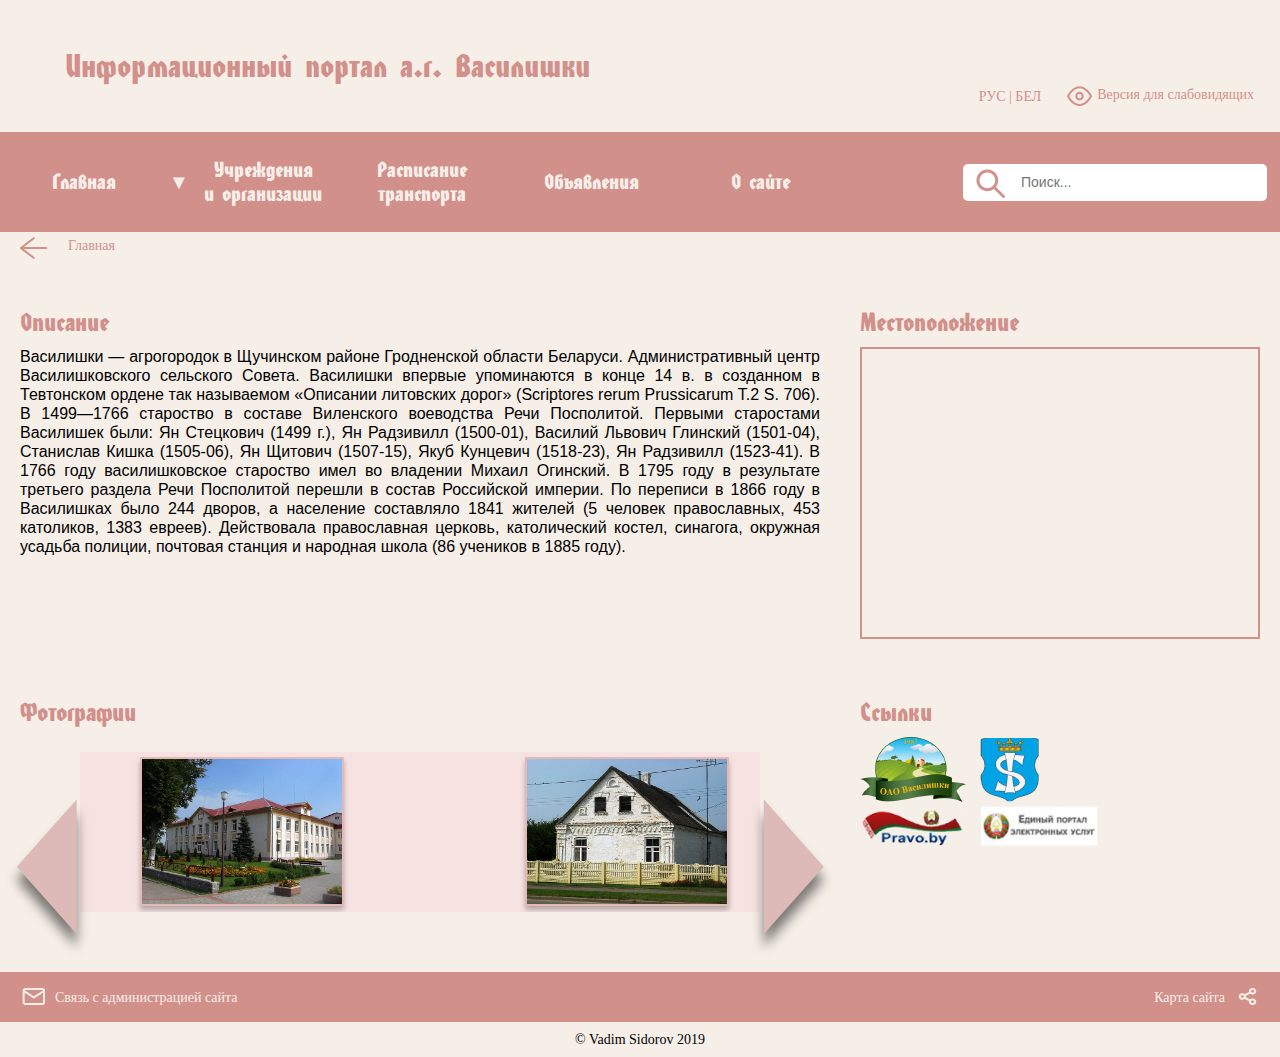
==== index.html @ e7f07ef6 "initial" ====
<!DOCTYPE html>
<html lang="ru">
    <head>
        <meta charset="utf-8">
        <meta name="viewport" content="width=device-width, initial-scale=1">               
        <title>Главная</title>
        <link rel="shortcut icon" type="image/x-icon" href="favicon.ico"/>
        <link rel="stylesheet" href="styles/style.css" type="text/css"/>
        <link rel="stylesheet" href="styles/media.css" type="text/css"/>  
        <script defer src="specver/js/jquery-2.2.3.min.js"></script>
        <script defer src="specver/js/jquery.cookie.js"></script>
        <script defer src="specver/js/specver.js"></script>
        <script defer src="scripts/script.js"></script>
        <script defer src="scripts/carousel.js"></script> 
        <noscript><link rel="stylesheet" href="styles/noscript.css" type="text/css"/></noscript>
    </head>	
    <body>
        <div class="wrapper">                
            <header>
                <div class="tittle">Информационный портал а.г.&nbsp;Василишки</div>
                <div class="header-links">
                    <div class="language"><a href="index.html">РУС</a> | <a href="inprogress.html">БЕЛ</a></div>
                    <button class="blind spec"><img src="images/eye.png" alt=""/>Версия для слабовидящих</button>
                </div>
            </header>
            <div class="nav-bar">
                <ul class="menu">
                    <li><a href="index.html"><div>Главная</div></a></li>
                    <li><span>Учреждения и&nbsp;организации</span>
                        <ul class="sub-menu">
                            <li><a href="oao.html">ОАО "Василишки"</a></li>
                            <li><a href="domkult.html">Дом культуры</a></li>
                            <li><a href="post.html">Почтовое отделение</a></li>
                            <li><a href="church.html">Костёл</a></li>
                            <li><a href="school.html">Школа</a></li>
                            <li><a href="kindegarten.html">Детский сад</a></li>
                        </ul>
                    </li>
                    <li><a href="schedule.html"><div>Расписание транспорта</div></a></li>
                    <li><a href="announcments.html"><div>Объявления</div></a></li>
                    <li><a href="about.html"><div>О сайте</div></a></li>
                </ul>
                <form name="search" action="#" method="GET" class="search-form">
                    <input type="text" value="" name="s" placeholder="Поиск..." class="search-text">
                </form>
            </div>
            <div class="navigation"><a href="#"><img src="images/back.png" alt="Назад" title="Назад" /></a><a href="#"></a></div>
            <div class="content">
                <div class="grid-row">
                    <div class="grid-item-left">
                        <h2>Описание</h2>
                        Василишки  — агрогородок в Щучинском районе Гродненской области Беларуси. Административный центр Василишковского сельского Совета.

                        Василишки впервые упоминаются в конце 14 в. в созданном в Тевтонском ордене так называемом «Описании литовских дорог» (Scriptores rerum Prussicarum T.2 S. 706). В 1499—1766 староство в составе Виленского воеводства Речи Посполитой. Первыми старостами Василишек были: Ян Стецкович (1499 г.), Ян Радзивилл (1500-01), Василий Львович Глинский (1501-04), Станислав Кишка (1505-06), Ян Щитович (1507-15), Якуб Кунцевич (1518-23), Ян Радзивилл (1523-41). В 1766 году василишковское староство имел во владении Михаил Огинский. В 1795 году в результате третьего раздела Речи Посполитой перешли в состав Российской империи.

                        По переписи в 1866 году в Василишках было 244 дворов, а население составляло 1841 жителей (5 человек православных, 453 католиков, 1383 евреев). Действовала православная церковь, католический костел, синагога, окружная усадьба полиции, почтовая станция и народная школа (86 учеников в 1885 году).
                    </div>
                    <div class="grid-item-right">
                        <h2>Местоположение</h2>
                        <iframe src="https://yandex.by/map-widget/v1/-/CGW~JF7i" allowfullscreen=""></iframe>
                    </div>                    
                </div>
                <div class="grid-row row-two">
                    <div class="grid-item-left">
                        <h2>Фотографии</h2>                            
                        <div id="carousel" class="carousel">
                            <div class="arrow prev">&#9668;</div>
                            <div class="gallery">
                                <ul>
                                    <li><img src="images/school.jpg" alt="Школа. Автор: Gedymin - Photo from www.gedymin.livejournal.com, CC-BY-SA license according to Gedymin user info (Russian: Материалы распространяются под лицензией CC-BY-SA = English: Data are distributed under CC-BY-SA license), CC BY-SA 3.0, https://commons.wikimedia.org/w/index.php?curid=18714211" title="Школа" /></li>                                    
                                    <li><img src="images/kamianica.jpg" alt="Старинное здание. Автор: Gedymin - Photo from www.gedymin.livejournal.com, CC-BY-SA license according to Gedymin user info (Russian: Материалы распространяются под лицензией CC-BY-SA = English: Data are distributed under CC-BY-SA license), CC BY-SA 3.0, https://commons.wikimedia.org/w/index.php?curid=18714229" title="Старинное здание" /></li>
                                    <li><img src="images/dvor.jpg" alt="У костёла. Автор: Gedymin - Photo from www.gedymin.livejournal.com, CC-BY-SA license according to Gedymin user info (Russian: Материалы распространяются под лицензией CC-BY-SA = English: Data are distributed under CC-BY-SA license), CC BY-SA 3.0, https://commons.wikimedia.org/w/index.php?curid=18714269" title="У костёла"/></li>
                                    <li><img src="images/kostel1.jpg" alt="Костёл. Автор: Gedymin - Photo from www.gedymin.livejournal.com, CC-BY-SA license according to Gedymin user info (Russian: Материалы распространяются под лицензией CC-BY-SA = English: Data are distributed under CC-BY-SA license), CC BY-SA 3.0, https://commons.wikimedia.org/w/index.php?curid=18714325" title="Костёл"></li>                                  
                                    <li><img src="images/kostel3.jpg" alt="Костёл. Вид сбоку. Автор: Gedymin - Photo from www.gedymin.livejournal.com, CC-BY-SA license according to Gedymin user info (Russian: Материалы распространяются под лицензией CC-BY-SA = English: Data are distributed under CC-BY-SA license), CC BY-SA 3.0, https://commons.wikimedia.org/w/index.php?curid=18714345" title="Костёл. Костёл. Вид сбоку"/></li>
                                    <li><img src="images/ulica.jpg" alt="Улица. Автор: Gedymin - Photo from www.gedymin.livejournal.com, CC-BY-SA license according to Gedymin user info (Russian: Материалы распространяются под лицензией CC-BY-SA = English: Data are distributed under CC-BY-SA license), CC BY-SA 3.0, https://commons.wikimedia.org/w/index.php?curid=18714351" title="Улица"/></li>                             
                                </ul>
                            </div>
                            <div class="arrow next">&#9658;</div>
                        </div>                             
                    </div>
                    <div class="grid-item-right">
                        <h2>Ссылки</h2>
                        <div class="links">
                            <div class="column">
                                <a href="http://vasilishki.by" rel="nofollow"><img src="images/oao.png" alt="ОАО Василишки" title="ОАО Василишки" /><span class="texthide">ОАО Василишки</span></a>
                                <a href="http://schuchin.grodno-region.by" rel="nofollow"><img src="images/schuchin.png" alt="Щучинский райисполком" title="Щучинский райисполком" /><span class="texthide">Щучинский райисполком</span></a>
                            </div>
                            <div class="column">
                                <a href="http://pravo.by" rel="nofollow"><img src="images/pravoby.png" alt="pravo.by" title="pravo.by" /><span class="texthide">Pravo.by</span></a>
                                <a href="https://portal.gov.by" rel="nofollow"><img src="images/peu.png" alt="Портал электронных услуг" title="Портал электронных услуг" /><span class="texthide">Портал электронных услуг</span></a>
                            </div> 
                        </div>
                    </div>
                </div>
            </div>
            <footer>
                <a href="mailto:vadsdrv@yandex.ru?subject=Вопрос_по_сайту"><div class="feedback"></div><span>Связь с администрацией сайта</span></a>
                <a href="sitemap.html"><span>Карта сайта</span><div class="sitemap"></div></a>
            </footer>
            <div class="copyright">&copy; Vadim Sidorov 2019</div>            
        </div>
    </body>
</html>
---- styles/style.css ----
body {
    margin: 0 auto;
    padding: 0;
}

.wrapper {
    display: flex;
    flex-direction: column;    	
    max-width: 1440px;
    margin: 0 auto;
    background: #F6EFE8;
}

header {
    width: 100%;
    display: flex;
    justify-content: space-between;
    color: #D2908B;
    background: #F6EFE8;
}

.tittle {
    font-size: 1.875rem;
    line-height: 2.25rem;
    padding-left: 65px;
    align-self: center;
}

.header-links {
    margin-top: 65px;
    margin-bottom: 5px;
    display: inline-flex;
    align-items: center;        
}

.header-links a {
    color: #D2908B;
    text-decoration: none;        
}

.language {
    white-space: nowrap;
    padding-left: 20px;
}

.blind {        
    display: inline-block;
    margin: 20px;	
    background: transparent; 
    border: none;
    box-shadow: none;
    cursor: pointer;
}

.blind img {
    padding-right: 5px;
    vertical-align: middle;
}

/* Главное меню и поиск */
.nav-bar {
    display: flex;
    flex-wrap: nowrap;
    background: #D2908B;
    min-height: 100px;
    justify-content: space-between;
    align-items: center;
}

.menu {  
    margin: 0;
    padding: 0;
    list-style: none;
    display: flex;
    justify-content: flex-start;
    align-items: stretch;
    flex-wrap: nowrap;
    width: 66%;
    cursor: pointer;
}

.menu li {
    position: relative;
    width: 20%;
    height: 100px;
    border: none;   
    border-color: #F6EFE8;
    outline: none;  
    transition: background-color 0.3s linear;
}

.menu a {
    text-align: center;
    display: flex;
    text-decoration: none;
    font-size: 1.25rem;
    line-height: 1.5rem;
    height: 100%;
    justify-content: center;
    align-items: center;
    padding: 0 5px;
}

.menu .sub-menu {
    position: absolute;
    display: none;
    margin: 0;
    padding: 0;
    list-style: none;
    background-color: #D2908B;
    z-index: 1;
    width: 100%;
}


.menu .sub-menu li {
    height: 50px;
    width: 100%;
}

.menu .sub-menu a {
    margin-bottom: -1px;
    color: white;
    text-decoration: none;
    padding: 3px 5px;  
}

.menu li:nth-child(2) span::before {
    content: ' ▼';
}

.menu li:nth-child(2) span.up::before {
    content: ' ▲';
}


.menu li:nth-child(2) span {
    display: flex;
    line-height: 1.5rem;
    height: 100%;
    justify-content: center;
    align-items: center;
    text-align: center;
}

.menu li:hover {
    background-color: #C3827D;
}

.menu > li:hover .sub-menu {
    box-shadow: inset 0px 4px 10px rgba(0, 0, 0, 0.25);
}

.sub-menu.open {
    display: block;
    box-shadow: inset 0px 4px 10px rgba(0, 0, 0, 0.25);
}

.menu li:active {
    border: 4px solid #F6EFE8;
    box-sizing: border-box;
    transition: border 0.1s ease;
}

.search-form {
    display: inline-block;
    margin-right : 17px;
    width: 300px;
    padding: 20px 0;

}

.search-form .search-text {
    background-image: url(../images/glass.png);
    background-repeat:  no-repeat;
    background-position: 13px 5px;
    text-indent: 56px;
    width: 100%;
    height: 35px;
    font-size: 0.875rem;
    line-height: 1.0625rem;
    display: inline-block;
    border-radius: 5px;
    box-shadow: none;
    border: none;
}

textarea:focus, 
input:focus {
    outline: none;
}

/*Кнопка "назад" и ссылка на открытую страницу*/
.navigation {
    padding: 5px 20px; 

}

.navigation a:last-child {
    display: inline;  
    text-decoration: none;
    padding-left: 20px;
    vertical-align: top;   
}

/*Сетка контента*/
.content {
    margin-top: 45px;
    min-height: 400px;
}

.grid-row {
    display: flex;
    flex-wrap: wrap;
}

.row-two {
    padding: 60px 0;
}

.grid-item-left {
    padding: 0 20px;  
    flex: 2 1 0%;
    text-align: justify;   
}

.grid-item-right {
    padding: 0 20px;
    flex: 1 2 0%;
}

h2 {
    margin: 0;
    margin-bottom: 15px;   
}

.grid-item-left h2 + p {
    margin-top: 120px;
    padding-top: 15px;
    border-top: 2px dashed rgba(210, 144, 139, 0.5);
}


/*Местоположение*/
iframe {
    box-sizing: border-box;
    border: 2px solid #D2908B;
    width: 100%;
    min-height: 292px;          
}

/*Погода*/
.weather {
    text-align: right;   
}

.weather img {
    margin-top: 25px;
}

.carousel {
    position: relative;  
    padding: 0 60px;
    padding-top: 15px;
}

.carousel img {
    width: 100%;
    height: 100%;
    display: block;  
    border: 2px solid rgba(210, 144, 139, 0.5);
    box-shadow: 0px 4px 5px rgba(0, 0, 0, 0.25);
    border-radius: 1px;
    cursor: pointer;
}

.carousel img:hover {
    opacity: 0.7;
}

.arrow {
    position: absolute;
    top: 105px;
    padding: 0; 
    font-size: 3.125rem;
    line-height: 24px; 
    display: inline-block;    
    transform: scale(2, 4.5); 
    color: #DDBAB8;
    text-shadow: 0 3px 4px rgba(0,0,0,0.5);
    transition: 0.5s ease;
}

/*Стили блока картинки карусели при их открытии*/
li .showimg:hover {
    opacity: 1;
}

.imgblock {    
    position: fixed;  
    top: 10px;
    left: 10px;
    right: 10px;  
    margin: auto;
    z-index: 100;
    min-width: 45%;
    max-width: 700px;
    box-shadow: 0px 25px 125px rgba(10, 10, 10, 0.8);

}

.btnclose {    
    cursor:pointer;
    color: #F6EFE8;
    border: 2px solid #F6EFE8;
    right: 0;
    border-radius: 50%;
    background: #D2908B;
    font-size: 1.5rem;
    font-weight: bold;
    display: block;
    position: absolute;
    line-height: 0px;
    padding: 15px 5px;
    background: #D2908B;
    opacity: 0.8;
    top: 5px;
    right: 5px; 
    transition: 0.5s ease;
}

.btnclose::before {
    content: '\2716';
}

.btnclose:hover {
    background: #DDBAB8;
    color: #FFFFFF;
}

/*Стиль самих картинок*/
.showimg {    
    display: block;
    width: 100%;
    height: auto;
    background-color: rgba(245, 226, 225, 0.7);
    cursor: pointer;
    margin: 0 auto;
}

/*Описание и лицензия при открытии картинок*/
.license {
    display: block;
    background: #D2908B;
    box-sizing: border-box;
    padding: 2px 5px;
    width: 100%;
    height: auto;
    white-space: pre-line;
}

.arrow:focus {
    outline: none;
}

.arrow:hover {  
    cursor: pointer;
    color: #F5E2E1;
    outline: none;
}

.arrow:active {
    cursor: pointer;
    color: #FDF9F9;
    outline: none;
}

.prev {
    left: 2px;
}

.next {
    right: 2px;
}

.gallery {
    max-width: 900px;
    overflow: hidden;
    background: #F5E2E1;
    margin: 0;  
}

.gallery ul {
    height: 160px;
    max-width: 9999px;
    margin: 0;
    padding: 0;
    list-style: none;
    transition: margin-left 250ms;
    font-size: 0;
}

.gallery li {
    width: 200px;
    height: 145px;
    display: inline-block;
    margin: 5px 0;
    margin-right: 35px;
    text-align: center;
}

.gallery li:first-child {
    margin-left: 60px;   
}

.gallery li:last-child {
    margin-right: 60px;   
}

/*Блок ссылок*/
.links {
    display: flex;
    flex-direction: row;
    justify-content: flex-start;
    flex-wrap: wrap;
}

.links a img {
    padding-right: 10px;
}

footer {
    display: flex;
    justify-content: space-between;
    width: 100%;
    height: 50px;
    background: #D2908B;    
}

footer a {
    display: flex;
    align-items: center;
    text-decoration: none;       
}

.feedback {      
    background-image: url(../images/footer-sprite.png);
    background-repeat: no-repeat;
    background-position: 0px -10px;
    width: 25px;
    height: 20px;
    margin-left: 20px;
    margin-right: 10px;   
}

.sitemap {   
    background-image: url(../images/footer-sprite.png);
    background-repeat: no-repeat;
    background-position: -35px -10px;
    width: 25px;
    height: 20px;
    margin-left: 10px;
    margin-right: 20px; 
}

.copyright {   
    text-align: center;    
}

/*Стили ссылок*/
.linkstyle {
    color: #D2908B;
    text-decoration: none;    
}

.linkstyle:active {
    color: #D2908B;
    text-decoration: underline;
}

.linkstyle:visited {
    color: #D2908B;
    text-decoration: none;
}

.linkstyle:hover {
    color: #DDBAB8;
}

.linkslist li a,
.linkslist li a:visited,
.linkslist li a:hover,
.linkslist li a:active {
    color: #000000;
}

/*Маркеры списка ссылок в карте сайта*/
.linkslist li {
    color: #D2908B;
    list-style-type: disc;
}

/*Оформление блока обьявлений на странице Объявления*/
.announce-line {
    width: 85%;
    background: #DDBAB8;
    font-weight: bold;
    color: #FFFFFF;
    min-height: 50px;
    line-height: 50px;
    text-indent: 10px;   
    font-size: 1.1rem;
}

.announce-text {
    width: 85%;
    min-height: 125px;
    text-indent: 10px;
    padding-top: 5px;    
}

.end {
    font-weight: normal;
    font-size: 1rem;
}

/*стили таблицы расписания транспорта*/
table {   
    border: none;
    border-collapse: collapse;
    text-align: center;
    vertical-align: middle;   
    max-width: 100%;    
}

th {  
    background: rgba(210, 144, 139, 0.5);
    color: #FFFFFF;    
    width: 16%;
    height: 50px;
}

td { 
    width: 16%;
    height: 50px;
}

tr:nth-child(odd) {
    background: #EFE4D9;
}

/*Шрифты и цвет текста*/
@font-face {
    font-family: 'HondaC';
    src: local('HondaC'),
        url('../fonts/HondaC.woff2') format('woff2'),
        url('../fonts/HondaC.woff') format('woff'),
        url('../fonts/HondaC.ttf') format('truetype');
    font-weight: normal;
    font-style: normal;
}

.tittle,
.menu li a,
.menu li:nth-child(2),
h2 {
    font-family: HondaC, Arial, Tahoma, sans-serif;
    font-style: normal;
    font-weight: normal;
}

.tittle {
    font-size: 1.875rem;
}

.menu li a,
.menu li:nth-child(2) {
    color: #F6EFE8;
    font-size: 1.25rem;   
}

.menu .sub-menu a {
    color: #F6EFE8;
    font-size: 1rem;    
}

h2,
.texthide {
    font-size: 1.5rem;    
    color: #D2908B
}

.content {    
    font-family: "Myriad Pro", Tahoma, sans-serif;
    font-size: 1rem;
    line-height: 1.1875rem;
}

.navigation a,
.header-links,
.blind,
footer a,
.copyright {
    font-family: Tahoma;
    font-size: 0.875rem;
    line-height: 1.0625rem;
    color: #D2908B;
}

footer a {
    color: #F6EFE8;
}

.copyright {
    color: #000000;
    line-height: 2.1875rem;
}

.license {
    color: #F6EFE8;
    font-size: 1.2rem;    
}

th {
    font-family: Tahoma;
    font-weight: bold;
    font-size: 1rem;
    line-height: 1rem;
}  

td {
    font-family: Tahoma;
    font-size: 0.8rem;
    line-height: 1rem;
}
/*версия для слабовидящих
спрятаные по умолчанию текстовые ссылки версии для слабовидящих*/
.texthide {
    display: none;
    padding: 10px;
    padding-left: 0;
}

/*спрятать любой элемент(для js)*/
.close {
    display: none;
}

/*показать .sub-menu c плавной анимацией(для js)*/
.open {
    display: block;
    animation: show 0.5s ease;
}

@keyframes show {
    0% {
        display: none;
        opacity: 0;
    }

    1% {
        display: block;
        opacity: 0;
    }

    100% {
        display: block;
        opacity: 1;
    }
}
---- styles/media.css ----
/*Экстра большие девайсы (большие десктопы, >= 1200px)*/
@media (min-width: 1200px) {

}

/*Большие девайсы (большие десктопы, >= 992px)*/
@media (min-width: 992px) and (max-width: 1199.98px) {

    .gallery li {
        width: 170px;
        height: 145px;
    }

}

/*Средние девайсы («таблетки», >= 650px)*/
@media (min-width: 649.8px) and (max-width: 991.98px) {

    .tittle {
	font-size: 1.675rem;
	padding-left: 45px;
}

    .nav-bar {
        flex-wrap: wrap;    
    }

    .menu {
        width: 100%;
        flex-wrap: nowrap;
        margin: 0 auto;
    }

    .menu li {
        width: 20%;
    }

    .search-form {
        width: 80%;
        margin: 0 auto;
    }


    /*Контент в одну колонку*/


    .grid-row {
        flex-direction: column;
    }
    
    
    .grid-item-right,
    .grid-item-left {
        flex-basis: auto;
        padding: 15px 20px;
        margin: 0;
    }

    .row-two {
        padding: 0;    
    }
    /*Значки блока ссылок по центру*/
     .grid-item-right p {
        justify-content: space-between;
    }

    /*Отключаем карусель*/

    .carousel .arrow {
        display: none;
    }

    .gallery {
        overflow: visible;
        background: none;       
    }

    .carousel {
        padding: 0;
        padding-top: 15px;   
    }

    .gallery ul {	
        height: auto;    
        display: flex;
        flex-direction: row;
        flex-wrap: wrap;
        justify-content: flex-start;
        align-content: center;
        width: 100%;        
    }

    .gallery li {
        width: 25%;
        height: auto;
        margin-right: 15px;	
    }

    .gallery li:first-child {
        margin-left: 0;   
    }

    .gallery li:last-child {
        margin-right: 15px;   
    }
 
.links a img {
    padding: 10px;
}

.links a img {
    padding: 10px;
}

.weather {
        align-self: center;
    }
}

/*Малые девайсы (<= 635px)*/
@media (max-width: 649.8px) { 

    /*Делаем шапку и меню вертикальными*/

    header,
    .nav-bar,
    .menu {
        flex-direction: column;  
    }

    header {
        justify-content: space-around;
    }

    .tittle,
    .header-links {       
        padding-left: 0;
    }

    .tittle {
        font-size: 1.7em;
        text-align: center;
        padding-top: 20px;
    }

    .header-links {        
        margin: 0 auto;
        padding: 15px 0;
    }
       
    .menu,
    .sub-menu,
    .menu li,
    .sub-menu li{
        width: 100%;
    }

    .blind {
        padding-right: 0;
        margin-right: 0;
    }

    .menu li {
        height: 50px;
    }

    .header-links {
        font-size: 1em;        
        align-self: center;
    }

    .language {
        padding-left: 0;
    }
    
    .tittle {
        font-size: 1.5em
    }

    .menu li a,
    .sub-menu li a{
        font-size: 1.2em; 
    }

    .search-form {
        width: 80%;
        margin-right: 0;
    } 

    /*Контент в одну колонку*/

    .grid-row {
        flex-direction: column;
    }

    .grid-item-right,
    .grid-item-left {
        flex-basis: auto;
        padding: 15px 20px;
        margin: 0;
    }

      .row-two {
        padding: 0;    
    }

    /*Отключаем карусель*/

    .carousel .arrow {
        display: none;
    }

    .gallery {
        width: 100%;
        overflow: visible;
        background: none;       
    }

    .carousel {
        padding: 0 0px;   
    }

    .gallery ul {
        height: auto;
        width: 100%;
        display: flex;
        flex-direction: row;
        flex-wrap: wrap;        
        align-content: center;
        justify-content: flex-start;        
    }

    .gallery li {
        width: 20%;
        height: auto;
        margin-right: 15px;
    }

    .gallery li:first-child {
        margin-left: 0;   
    }

    .gallery li:last-child {
        margin-right: 15px;   
    }

    .carousel {
        padding-top: 15px;   
    }
   
    /*Ссылки футера колонкой*/

    footer {
        flex-direction: column;    
        height: auto;
        justify-content: center;
    }

    footer a {
        display: flex;
        align-self: center;
        padding: 10px;
    }

    /*Значки блока ссылок по ширине*/
      .links {
        justify-content: center;
    }   
    
    .column {
        width: 100%;
        align-content: center;       
    }    
    
    .links a img {
    padding: 10px;
}
    
    /*Значки ссылок откл.*/

    .feedback,
    .sitemap,
    .header-links button {
        display: none;
    }
    
    /*Погода по центру*/
    .weather {
        align-self: center;
    }
    
    /*Блок обьявлений*/ 
     .announce-line {
     width: 100%;
     text-indent: 0;
     padding-left: 5px;
     line-height: 1.5rem;
    }
    
    .announce-text {
       text-indent: 0;
       text-align: justify;
       width: 100%;
    }
    
    /*Ссылка на почту администратора влево (стр. О сайте))*/
      .grid-row .grid-item-left p:last-child {
    text-align: left;
}

    th {
      font-size: 0.4rem;
      line-height: 0.4rem;
      }
      
    td {
          font-size: 0.4rem;
          line-height: 0.4rem;
      }

.license {
    font-size: 0.8rem;
}
}

/*Размер и прокрутка открытого фото карусели при альбомной ориентации устройства:*/ 
@media screen and (min-width: 500px) and (orientation:landscape) { 

.imgblock {
min-width: 45%;
max-height: 95%;
overflow-y: auto;
overflow-x: hidden;
}

.img {
    max-height: 80%;
    width: auto;
}
}
---- styles/noscript.css ----
.menu > li:hover .sub-menu {
    display: block;
}

.arrow {
    display: none;
}

.gallery {
    overflow-x: scroll;
    white-space: nowrap;
}

.navigation {
    display: none;
}
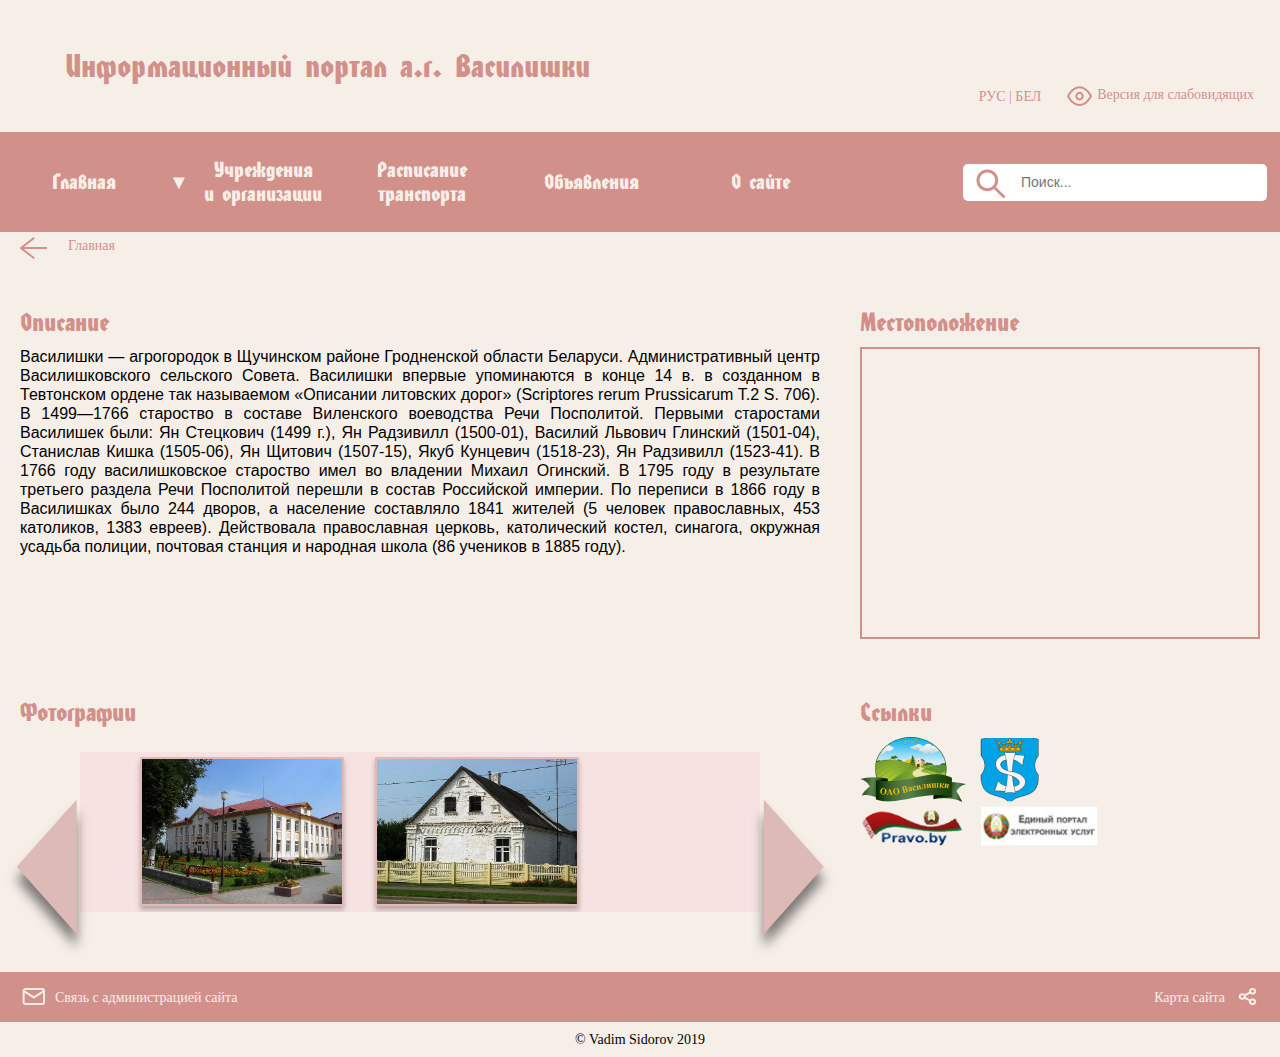
==== commit bf2006f7: "Sp" ====
--- a/index.html
+++ b/index.html
@@ -2,14 +2,13 @@
 <html lang="ru">
     <head>
         <meta charset="utf-8">
-        <meta name="viewport" content="width=device-width, initial-scale=1">               
+        <meta name="viewport" content="width=device-width, initial-scale=1">
+        <meta name="yandex-verification" content="5ed688530d270b28" />
+        <meta name="google-site-verification" content="wTKqTCxLWVtcgz_X3M7hhyK9tQog4JdyxSFs_BTv2IA" />
         <title>Главная</title>
         <link rel="shortcut icon" type="image/x-icon" href="favicon.ico"/>
         <link rel="stylesheet" href="styles/style.css" type="text/css"/>
-        <link rel="stylesheet" href="styles/media.css" type="text/css"/>  
-        <script defer src="specver/js/jquery-2.2.3.min.js"></script>
-        <script defer src="specver/js/jquery.cookie.js"></script>
-        <script defer src="specver/js/specver.js"></script>
+        <link rel="stylesheet" href="styles/media.css" type="text/css"/>
         <script defer src="scripts/script.js"></script>
         <script defer src="scripts/carousel.js"></script> 
         <noscript><link rel="stylesheet" href="styles/noscript.css" type="text/css"/></noscript>
@@ -49,11 +48,12 @@
                 <div class="grid-row">
                     <div class="grid-item-left">
                         <h2>Описание</h2>
-                        Василишки  — агрогородок в Щучинском районе Гродненской области Беларуси. Административный центр Василишковского сельского Совета.
+                            <span>Василишки  — агрогородок в Щучинском районе Гродненской области Беларуси. Административный центр Василишковского сельского Совета.
 
-                        Василишки впервые упоминаются в конце 14 в. в созданном в Тевтонском ордене так называемом «Описании литовских дорог» (Scriptores rerum Prussicarum T.2 S. 706). В 1499—1766 староство в составе Виленского воеводства Речи Посполитой. Первыми старостами Василишек были: Ян Стецкович (1499 г.), Ян Радзивилл (1500-01), Василий Львович Глинский (1501-04), Станислав Кишка (1505-06), Ян Щитович (1507-15), Якуб Кунцевич (1518-23), Ян Радзивилл (1523-41). В 1766 году василишковское староство имел во владении Михаил Огинский. В 1795 году в результате третьего раздела Речи Посполитой перешли в состав Российской империи.
+                            Василишки впервые упоминаются в конце 14 в. в созданном в Тевтонском ордене так называемом «Описании литовских дорог» (Scriptores rerum Prussicarum T.2 S. 706). В 1499—1766 староство в составе Виленского воеводства Речи Посполитой. Первыми старостами Василишек были: Ян Стецкович (1499 г.), Ян Радзивилл (1500-01), Василий Львович Глинский (1501-04), Станислав Кишка (1505-06), Ян Щитович (1507-15), Якуб Кунцевич (1518-23), Ян Радзивилл (1523-41). В 1766 году василишковское староство имел во владении Михаил Огинский. В 1795 году в результате третьего раздела Речи Посполитой перешли в состав Российской империи.
 
-                        По переписи в 1866 году в Василишках было 244 дворов, а население составляло 1841 жителей (5 человек православных, 453 католиков, 1383 евреев). Действовала православная церковь, католический костел, синагога, окружная усадьба полиции, почтовая станция и народная школа (86 учеников в 1885 году).
+                            По переписи в 1866 году в Василишках было 244 дворов, а население составляло 1841 жителей (5 человек православных, 453 католиков, 1383 евреев). Действовала православная церковь, католический костел, синагога, окружная усадьба полиции, почтовая станция и народная школа (86 учеников в 1885 году).
+                            </span>
                     </div>
                     <div class="grid-item-right">
                         <h2>Местоположение</h2>
@@ -67,12 +67,12 @@
                             <div class="arrow prev">&#9668;</div>
                             <div class="gallery">
                                 <ul>
-                                    <li><img src="images/school.jpg" alt="Школа. Автор: Gedymin - Photo from www.gedymin.livejournal.com, CC-BY-SA license according to Gedymin user info (Russian: Материалы распространяются под лицензией CC-BY-SA = English: Data are distributed under CC-BY-SA license), CC BY-SA 3.0, https://commons.wikimedia.org/w/index.php?curid=18714211" title="Школа" /></li>                                    
-                                    <li><img src="images/kamianica.jpg" alt="Старинное здание. Автор: Gedymin - Photo from www.gedymin.livejournal.com, CC-BY-SA license according to Gedymin user info (Russian: Материалы распространяются под лицензией CC-BY-SA = English: Data are distributed under CC-BY-SA license), CC BY-SA 3.0, https://commons.wikimedia.org/w/index.php?curid=18714229" title="Старинное здание" /></li>
-                                    <li><img src="images/dvor.jpg" alt="У костёла. Автор: Gedymin - Photo from www.gedymin.livejournal.com, CC-BY-SA license according to Gedymin user info (Russian: Материалы распространяются под лицензией CC-BY-SA = English: Data are distributed under CC-BY-SA license), CC BY-SA 3.0, https://commons.wikimedia.org/w/index.php?curid=18714269" title="У костёла"/></li>
-                                    <li><img src="images/kostel1.jpg" alt="Костёл. Автор: Gedymin - Photo from www.gedymin.livejournal.com, CC-BY-SA license according to Gedymin user info (Russian: Материалы распространяются под лицензией CC-BY-SA = English: Data are distributed under CC-BY-SA license), CC BY-SA 3.0, https://commons.wikimedia.org/w/index.php?curid=18714325" title="Костёл"></li>                                  
-                                    <li><img src="images/kostel3.jpg" alt="Костёл. Вид сбоку. Автор: Gedymin - Photo from www.gedymin.livejournal.com, CC-BY-SA license according to Gedymin user info (Russian: Материалы распространяются под лицензией CC-BY-SA = English: Data are distributed under CC-BY-SA license), CC BY-SA 3.0, https://commons.wikimedia.org/w/index.php?curid=18714345" title="Костёл. Костёл. Вид сбоку"/></li>
-                                    <li><img src="images/ulica.jpg" alt="Улица. Автор: Gedymin - Photo from www.gedymin.livejournal.com, CC-BY-SA license according to Gedymin user info (Russian: Материалы распространяются под лицензией CC-BY-SA = English: Data are distributed under CC-BY-SA license), CC BY-SA 3.0, https://commons.wikimedia.org/w/index.php?curid=18714351" title="Улица"/></li>                             
+                                    <li><img src="images/school.jpg" title="Школа. Автор: Gedymin - Photo from www.gedymin.livejournal.com, CC-BY-SA license according to Gedymin user info (Russian: Материалы распространяются под лицензией CC-BY-SA = English: Data are distributed under CC-BY-SA license), CC BY-SA 3.0, https://commons.wikimedia.org/w/index.php?curid=18714211" alt="Школа" /></li>                                    
+                                    <li><img src="images/kamianica.jpg" title="Старинное здание. Автор: Gedymin - Photo from www.gedymin.livejournal.com, CC-BY-SA license according to Gedymin user info (Russian: Материалы распространяются под лицензией CC-BY-SA = English: Data are distributed under CC-BY-SA license), CC BY-SA 3.0, https://commons.wikimedia.org/w/index.php?curid=18714229" alt="Старинное здание" /></li>
+                                    <li><img src="images/dvor.jpg" title="У костёла. Автор: Gedymin - Photo from www.gedymin.livejournal.com, CC-BY-SA license according to Gedymin user info (Russian: Материалы распространяются под лицензией CC-BY-SA = English: Data are distributed under CC-BY-SA license), CC BY-SA 3.0, https://commons.wikimedia.org/w/index.php?curid=18714269" alt="У костёла"/></li>
+                                    <li><img src="images/kostel1.jpg" title="Костёл. Автор: Gedymin - Photo from www.gedymin.livejournal.com, CC-BY-SA license according to Gedymin user info (Russian: Материалы распространяются под лицензией CC-BY-SA = English: Data are distributed under CC-BY-SA license), CC BY-SA 3.0, https://commons.wikimedia.org/w/index.php?curid=18714325" alt="Костёл"></li>                                  
+                                    <li><img src="images/kostel3.jpg" title="Костёл. Вид сбоку. Автор: Gedymin - Photo from www.gedymin.livejournal.com, CC-BY-SA license according to Gedymin user info (Russian: Материалы распространяются под лицензией CC-BY-SA = English: Data are distributed under CC-BY-SA license), CC BY-SA 3.0, https://commons.wikimedia.org/w/index.php?curid=18714345" alt="Костёл. Костёл. Вид сбоку"/></li>
+                                    <li><img src="images/ulica.jpg" title="Улица. Автор: Gedymin - Photo from www.gedymin.livejournal.com, CC-BY-SA license according to Gedymin user info (Russian: Материалы распространяются под лицензией CC-BY-SA = English: Data are distributed under CC-BY-SA license), CC BY-SA 3.0, https://commons.wikimedia.org/w/index.php?curid=18714351" alt="Улица"/></li>                             
                                 </ul>
                             </div>
                             <div class="arrow next">&#9658;</div>
@@ -100,4 +100,4 @@
             <div class="copyright">&copy; Vadim Sidorov 2019</div>            
         </div>
     </body>
-</html> +</html> 
--- a/styles/style.css
+++ b/styles/style.css
@@ -220,8 +220,12 @@
 
 .grid-item-left {
     padding: 0 20px;  
-    flex: 2 1 0%;
-    text-align: justify;   
+    flex: 2 1 0%;     
+}
+
+.grid-item-left span {
+    display: inline-block;
+    text-align: justify;
 }
 
 .grid-item-right {
